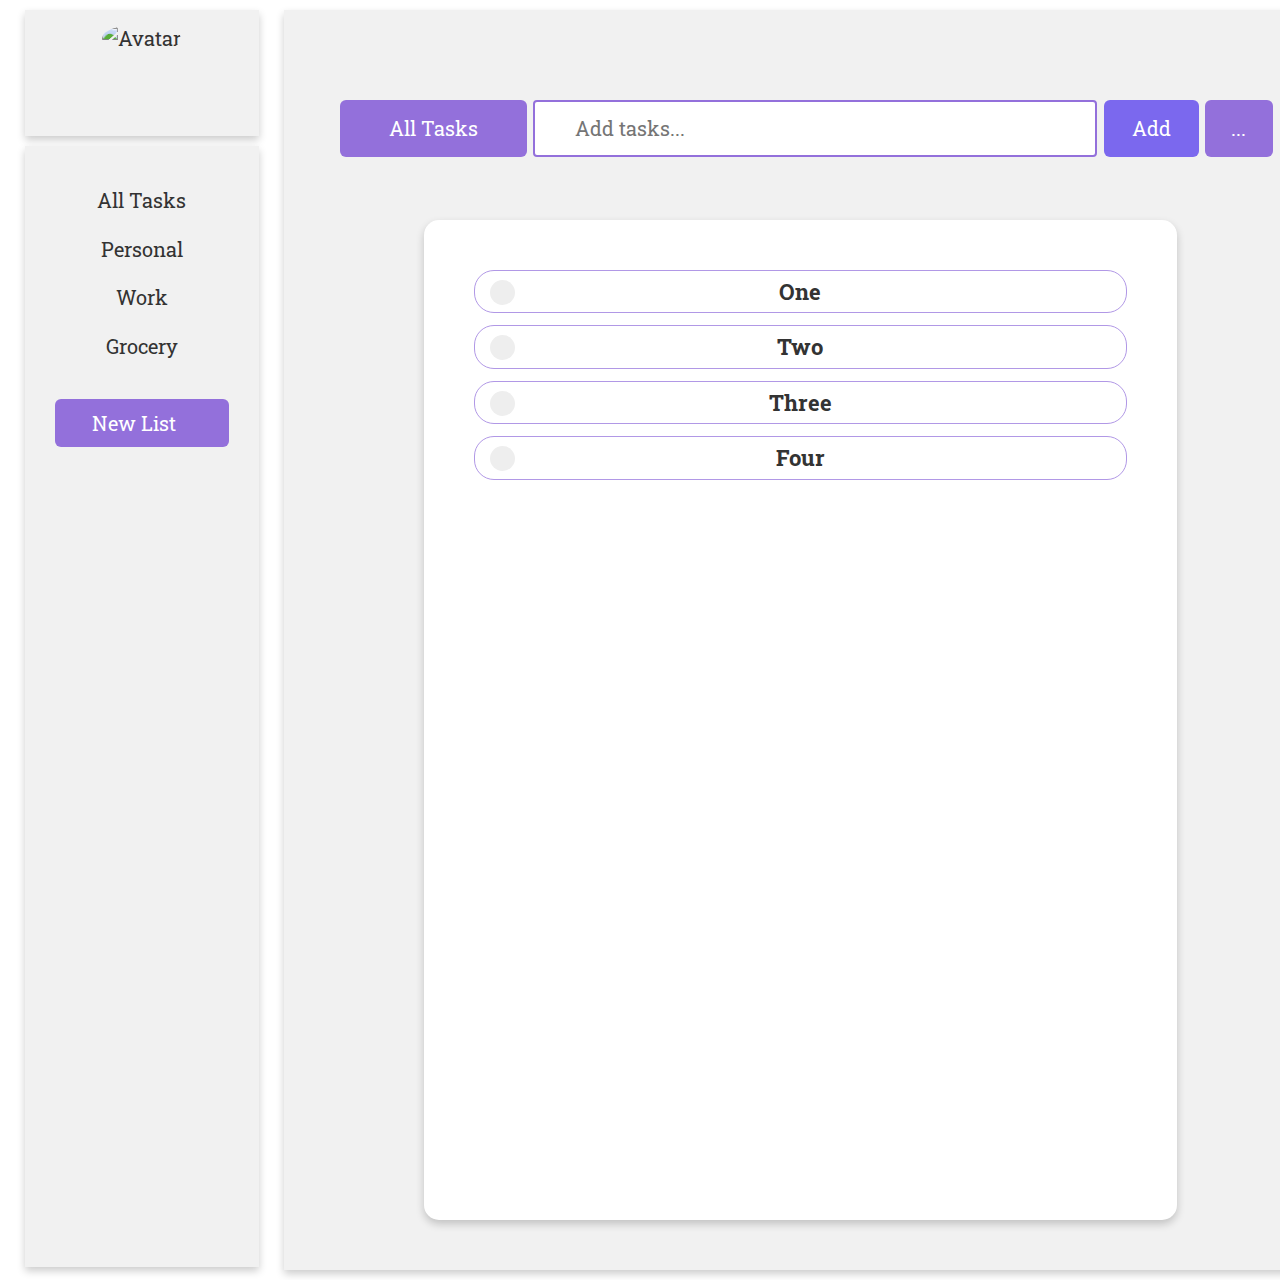
==== index.html @ 6d01ec02 "initial" ====
<!DOCTYPE html>
<html lang="en">
  <head>
    <meta charset="utf-8" name="viewport" content="width=device-width, initial-scale=1">
    <link rel="stylesheet" type="text/css" href="style.css">
    <link href="https://fonts.googleapis.com/css?family=Roboto+Slab" rel="stylesheet">
    <link rel="stylesheet" href="https://cdnjs.cloudflare.com/ajax/libs/font-awesome/4.7.0/css/font-awesome.min.css">
    <link rel="stylesheet" href="https://www.w3schools.com/w3css/4/w3.css">
    <link rel="stylesheet" href="https://maxcdn.bootstrapcdn.com/bootstrap/3.3.6/css/bootstrap.min.css">
    <link rel="stylesheet" href="https://maxcdn.bootstrapcdn.com/bootstrap/3.3.7/css/bootstrap.min.css" integrity="sha384-BVYiiSIFeK1dGmJRAkycuHAHRg32OmUcww7on3RYdg4Va+PmSTsz/K68vbdEjh4u" crossorigin="anonymous">
  </head>
  <body>
    <div id="wrapper">
      <div class="row">
        <div class="side">
          <div class="list-card">
            <img src="avatar.jpg" alt="Avatar" class="avatar">
          </div>
          <div class="task-card">
            <table id="lists">
              <tr>
                <td>All Tasks</td>
              </tr>
              <tr>
                <td>Personal</td>
              </tr>
              <tr>
                <td>Work</td>
              </tr>
              <tr>
                <td>Grocery</td>
              </tr>
            </table>
            <br>
            <button class="button"><span>New List</span></button>
          </div>
         </div>
        <div class="main">
          <div class="card">
            <div class="dropdown">
              <button class="dropbtn">All Tasks</button>
              <div class="dropdown-content">
                <a href="#">Personal</a>
                <a href="#">Work</a>
                <a href="#">Grocery</a>
              </div>
            </div>
            <form>
              <input type="text" name="add-task" placeholder="Add tasks...">
            </form>
            <button class="add-button"><span>Add</span></button>
            <div class="dropdown">
              <button class="dropbtn">...</button>
              <div class="dropdown-extra">
                <a href="#"><i class="glyphicon glyphicon-print"></i> Print List</a>
                <a href="#"><i class="fa fa-trash w3-large"></i> Completed Tasks</a>
                <a href="#"><i class="fa fa-trash w3-large"></i> Delete All</a>
              </div>
            </div>
            <div class="task-board card">
              <label id="container" class="strike-through">One
                <input type="checkbox">
                <span class="checkmark"></span>
              </label>
              <label id="container" class="strike-through">Two
                <input type="checkbox">
                <span class="checkmark" ></span>
              </label>
              <label id="container" class="strike-through">Three
                <input type="checkbox">
                <span class="checkmark"></span>
              </label>
              <label id="container" class="strike-through">Four
                <input type="checkbox">
                <span class="checkmark"></span>
              </label>
            </div>
          </div>   
        </div>
      </div>
    </div>
  </body>
  <footer>
      
  </footer>
</html>
---- style.css ----
* {
    box-sizing: border-box;
    font-family: 'Roboto Slab', serif;
    font-size: 20px;
}
#wrapper{
  width:1350px;
  margin:0 auto;
}
.row {
    margin: 0 -5px;
    display: flex;
}

.card {
    height: 100%;
    min-height: 1000px;
    box-shadow: 0 4px 8px 0 rgba(0,0,0, 0.2);
    padding: 50px;
    text-align: center;
    background-color: #f1f1f1;
}

.list-card {
    height: 10%;
    box-shadow: 0 4px 8px 0 rgba(0,0,0, 0.2);
    padding: 12px;
    text-align: center;
    font-family: 'Roboto Slab', serif;
    background-color: #f1f1f1;
    text-align: center;

}

.task-card {
    height: 89%;
    box-shadow: 0 4px 8px 0 rgba(0,0,0, 0.2);
    padding: 30px;
    margin-top: 10px;
    text-align: center;
    background-color: #f1f1f1;
}

@media screen and (max-width: 600px) {
    .column {
        width: 100%;
        display: block;
        margin-bottom: 20px;
    }
}

td {
    padding: 50px;
}

.main {
    flex: 80%;
    padding: 0px 30px 0px 0px;
    margin: 10px;
    
}

.side {
    flex: 20%;
    padding: 0px 5px 0px 30px;
    margin: 10px;
}

#lists {
    font-family: 'Roboto Slab', serif;
    border-collapse: collapse;
    width: 100%;
}

#lists td {
    padding: 10px;
}

#lists td:hover {
    background-color: #b198e6;
    border-radius: 6px;
    color: white;
}

.button {
    background-color: #9370DB;
    font-family: 'Roboto Slab', serif;
    width: 100%;
    padding: 10px;
    border-radius: 6px;
    border: none;
    transition: all 0.5s;
    cursor: pointer;
    display: inline-block;
    color: white;
}

.button span {
    cursor: pointer;
    display: inline-block;
    transition: 0.5s;
}

.button span:after {
    content: ' +';
    opacity: 0;
    transition: 0.5s;
}

.button:hover span {
    padding-right: 9px;
}

.button:hover span:after {
    opacity: 1;
    right:0;
}

.dropbtn {
    position: relative;
    background-color: #9370DB;
    color: white;
    padding: 14px;
    border: none;
    border-radius: 6px;
    cursor: pointer;
    width: 160%;
  }
  
  .dropdown {
    float: left;
    margin-top: 40px;
    margin-left: 6px;
  }
  
  .dropdown-content {
    position: absolute;
    display: none;
    background-color: white;
    min-width: 184px;
    box-shadow: 0px 8px 16px 0px rgba(0,0,0,0.2);
    z-index: 1;
  }
  
  .dropdown-content a {
    color: black;
    padding: 12px 16px;
    text-decoration: none;
    display: block;
  }
  
  .dropdown-content a:hover {
      color: black;
      background-color:#b198e6;
    }
  
  .dropdown:hover .dropdown-content {
    display: block;
  }
  
  .dropdown:hover .dropbtn {
    color: black;
    background-color: white;
  }

  input[type=text] {
    width: 60%;
    box-sizing: border-box;
    border: 2px solid #9370DB;
    border-radius: 4px;
    background-color: white;
    padding: 12px 20px 12px 40px;
    float:left;
    margin-left: 76px;
    margin-right: 7px;
    margin-top: 40px;
  }

  .add-button {
    background-color:#7B68EE;
    font-family: 'Roboto Slab', serif;
    width: 10%;
    color: white;
    padding: 14px;
    border-radius: 6px;
    border: none;
    transition: all 0.5s;
    cursor: pointer;
    float: left;
    margin-top: 40px;
  }

  .task-board {
    border: 6px;
    margin-top: 160px;
    margin-left: 90px;
    height: 800px;
    width: 80%;
    background-color: white;
    border-radius: 15px;
  }

  .dropdown-extra {
    display: none;
    position: absolute;
    background-color: white;
    min-width: 175px;
    box-shadow: 0px 8px 16px 0px rgba(0,0,0,0.2);
    z-index: 1;
  }
  
  .dropdown-extra a {
    color: black;
    padding: 12px 16px;
    text-decoration: none;
    display: block;
  }
  
  .dropdown-extra a:hover {
      color: black;
      background-color:#b198e6;
    }
  
  .dropdown:hover .dropdown-extra {
    display: block;
    right: 0;
    margin-left: 50px;
  }
  
  .dropdown:hover .dropbtn {
    color: black;
    background-color: white;
  }
  
  #container {
    display: block;
    position: relative;
    padding-left: 35px;
    margin-bottom: 12px;
    cursor: pointer;
    font-size: 22px;
    border: 1px solid #b198e6;
    padding: 5px;
    border-radius: 20px;
  }
 
  #container input {
    position: absolute;
    opacity: 0;
    cursor: pointer;
    height: 0;
    width: 0;
  }

  .checkmark {
    position: absolute;
    top: 9px;
    left: 15px;
    height: 25px;
    width: 25px;
    border-radius: 50%;
    background-color: #eee;
  }

  #container:hover input ~ .checkmark {
    background-color: #ccc;
  }
  
  #container input:checked ~ .checkmark {
    background-color: #7B68EE;
  }
  
  .checkmark:after {
    content: "";
    position: absolute;
    display: none;

  }
  
  input[type=checkbox]:checked + label.strike-through {
    text-decoration: line-through;
  }

  #container input:checked ~ .checkmark:after {
    display: block;

  }
  
  #container .checkmark:after {
    left: 9px;
    top: 5px;
    width: 5px;
    height: 10px;
    border: solid white;
    border-width: 0 3px 3px 0;
    -webkit-transform: rotate(45deg);
    -ms-transform: rotate(45deg);
    transform: rotate(45deg);
  }

  .avatar {
    vertical-align: middle;
    width: 100px;
    height: 100px;
    border-radius: 50%;
  }
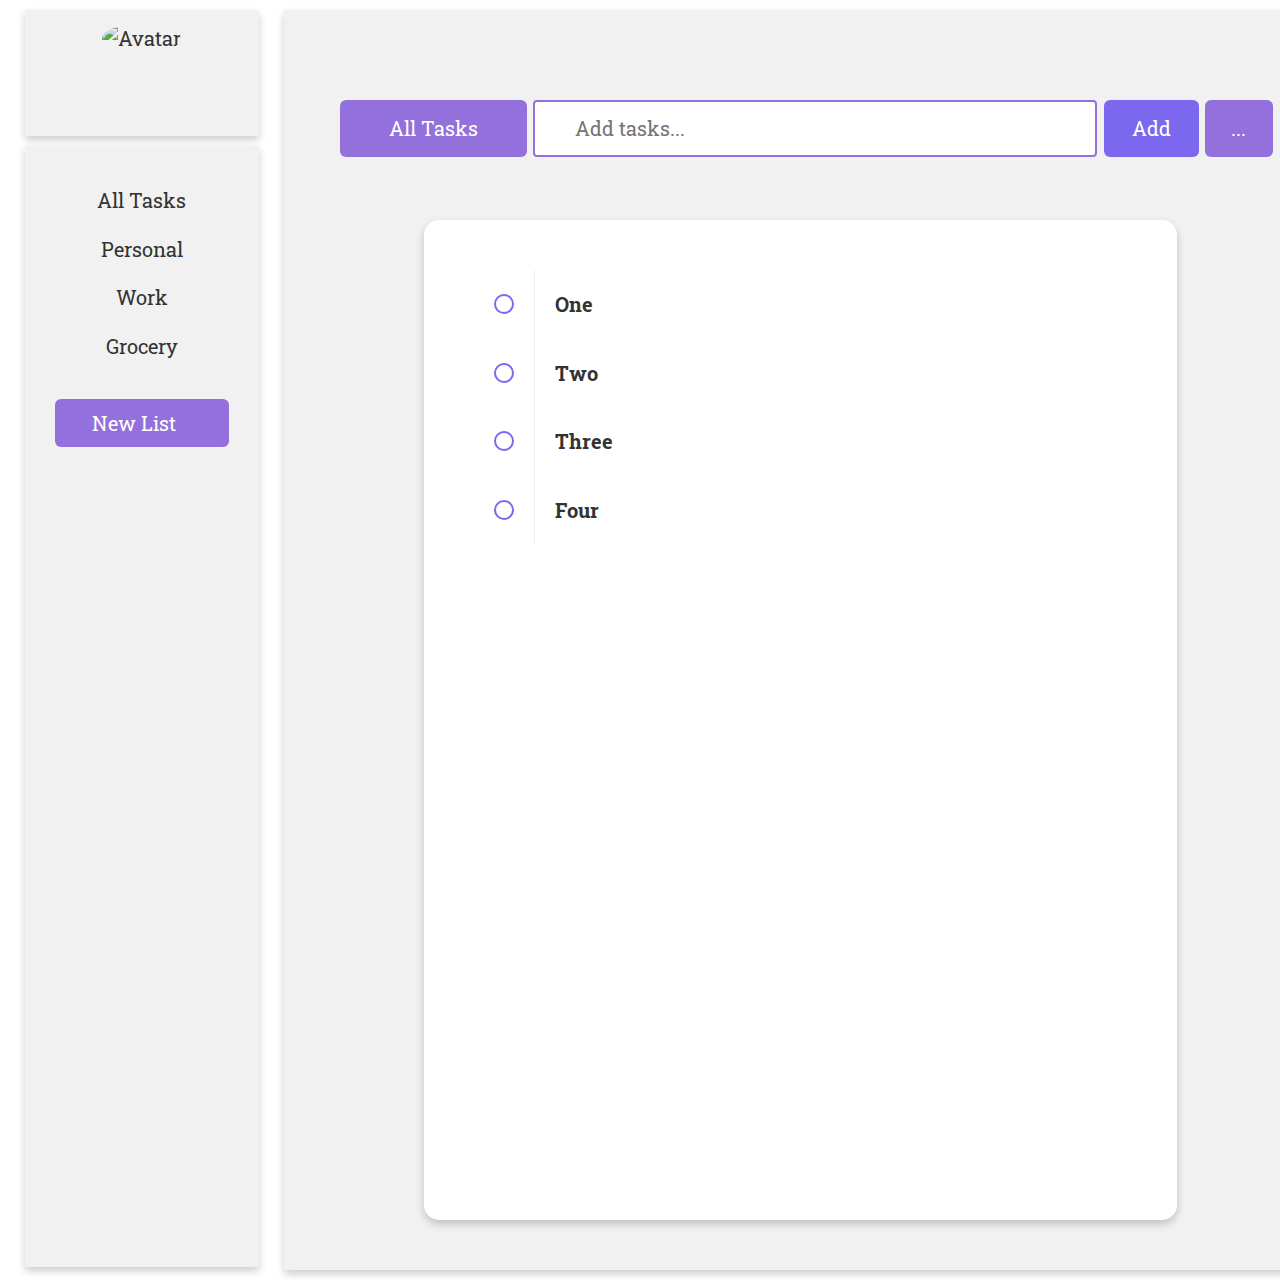
==== commit f3d2f14c: "check button" ====
--- a/index.html
+++ b/index.html
@@ -57,24 +57,36 @@
                 <a href="#"><i class="fa fa-trash w3-large"></i> Delete All</a>
               </div>
             </div>
-            <div class="task-board card">
-              <label id="container" class="strike-through">One
-                <input type="checkbox">
-                <span class="checkmark"></span>
-              </label>
-              <label id="container" class="strike-through">Two
-                <input type="checkbox">
-                <span class="checkmark" ></span>
-              </label>
-              <label id="container" class="strike-through">Three
-                <input type="checkbox">
-                <span class="checkmark"></span>
-              </label>
-              <label id="container" class="strike-through">Four
-                <input type="checkbox">
-                <span class="checkmark"></span>
-              </label>
-            </div>
+            <form class="task-board card" class="list">
+              <div class="list-item">
+                  <input id="option1" type="checkbox" class="hidden">
+                  <label for="option1" class="check--label">
+                    <span class="check--label-box"></span>
+                    <span class="check--label-text">One</span>
+                  </label>
+              </div>
+              <div class="list-item">
+                  <input id="option2" type="checkbox" class="hidden">
+                  <label for="option2" class="check--label">
+                    <span class="check--label-box"></span>
+                    <span class="check--label-text">Two</span>
+                  </label>
+              </div>
+              <div class="list-item">
+                  <input id="option3" type="checkbox" class="hidden">
+                  <label for="option3" class="check--label">
+                    <span class="check--label-box"></span>
+                    <span class="check--label-text">Three</span>
+                  </label>
+              </div>
+              <div class="list-item">
+                  <input id="option4" type="checkbox" class="hidden">
+                  <label for="option4" class="check--label">
+                    <span class="check--label-box"></span>
+                    <span class="check--label-text">Four</span>
+                  </label>
+              </div>
+            </form>
           </div>   
         </div>
       </div>
--- a/style.css
+++ b/style.css
@@ -304,3 +304,79 @@
     height: 100px;
     border-radius: 50%;
   }
+
+  .hidden {
+    position: absolute;
+    appearance: none;
+  }
+
+  .list {
+    display: flex;
+  }
+
+  .check--label {
+    display: flex;
+    justify-content: flex-start;
+    flex-direction: row;
+    flex-wrap: nowrap;
+    margin: 0;
+    align-items: center;
+  }
+
+  .check--label-box {
+    display: flex;
+    align-self: center;
+    position: relative;
+    height: 20px;
+    width: 20px;
+    margin: 0 20px;
+    border: 2px solid #7B68EE;
+    cursor: pointer;
+    border-radius: 50%;
+  }
+  
+  .check--label-text {
+    position: relative;
+    display: flex;
+    cursor: pointer;
+    align-self: center;
+    padding: 20px;
+    border-left: 1px solid #ecf0f1;
+  }
+
+  .check--label-text:after {
+    content: '';
+    display: block;
+    width: 0%;
+    height: 2px;
+    background-color: #000;
+    position: absolute;
+    top: 50%;
+    left: 7.5%;
+    transform: translateY(-50%);
+    transition: width 100ms ease-in-out;
+  }
+
+  .hidden:checked + .check--label {
+    background-color: #fff;
+  }
+
+  .hidden:checked + .check--label .check--label-box {
+    background-color: #7B68EE;
+  }
+  .hidden:checked + .check--label .check--label-box:after {
+    content: '';
+    display: block;
+    position: absolute;
+    top: 1px;
+    left: 5px;
+    width: 6px;
+    height: 12px;
+    border: solid #000;
+    border-width: 0 2px 2px 0;
+    transform: rotate(45deg);
+  }
+
+  .hidden:checked + .check--label .check--label-text:after {
+    width: 85%;
+  }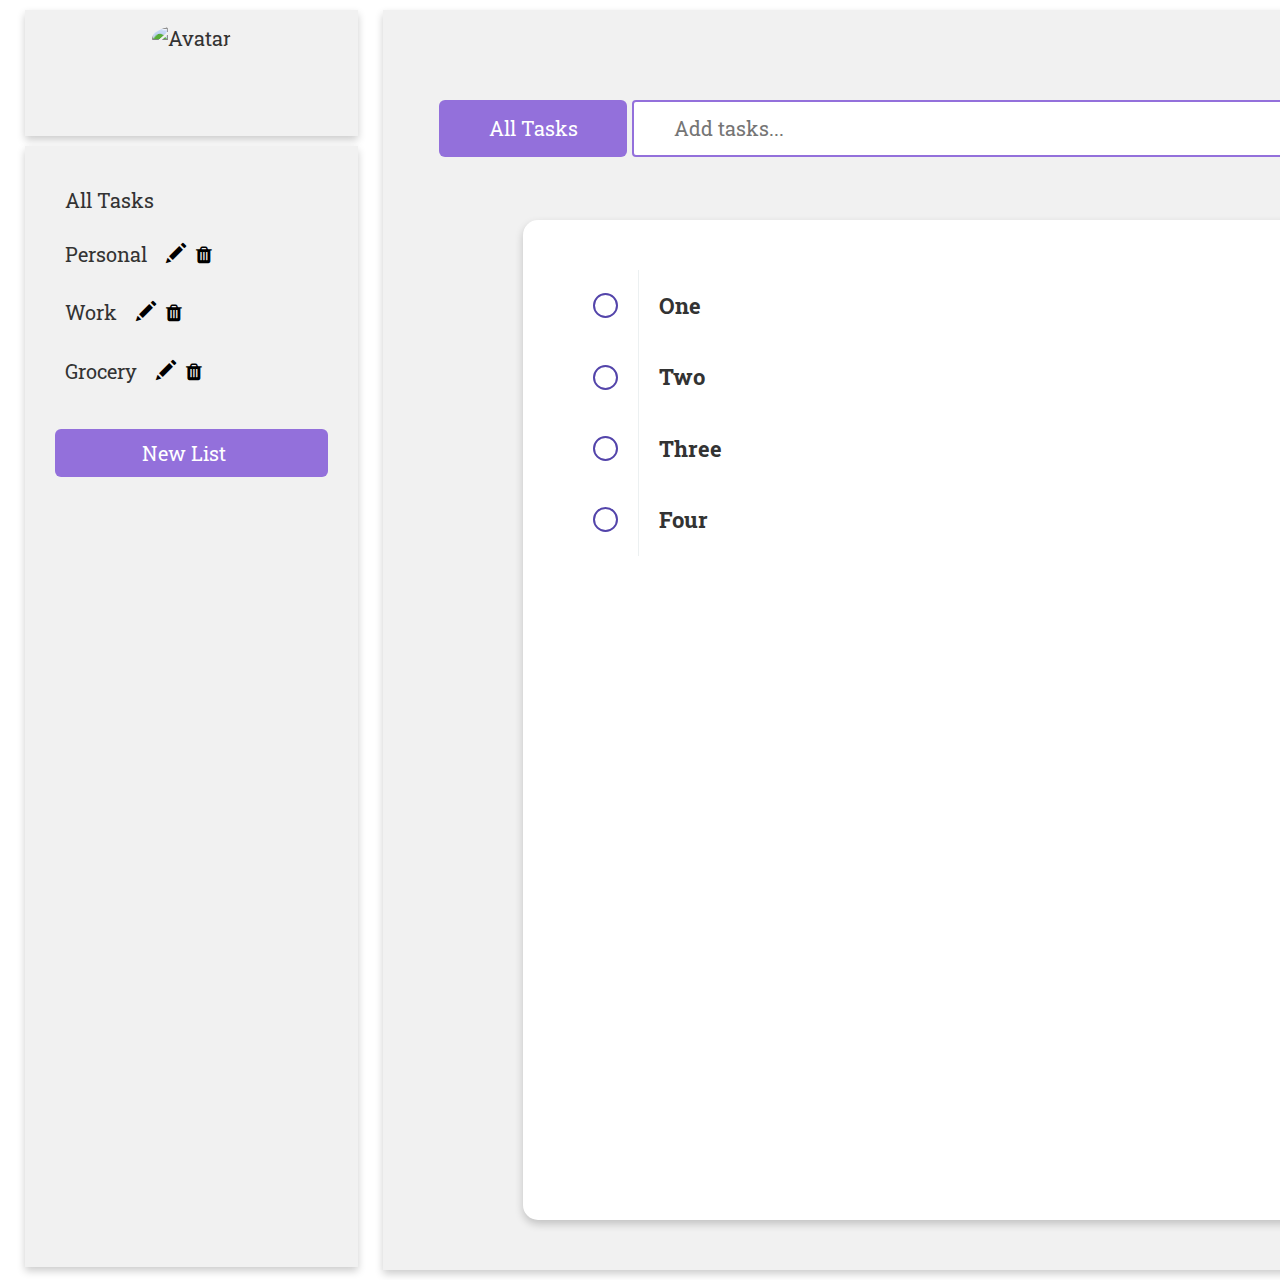
==== commit df0b4c6e: "yulia" ====
--- a/index.html
+++ b/index.html
@@ -7,7 +7,7 @@
     <link rel="stylesheet" href="https://cdnjs.cloudflare.com/ajax/libs/font-awesome/4.7.0/css/font-awesome.min.css">
     <link rel="stylesheet" href="https://www.w3schools.com/w3css/4/w3.css">
     <link rel="stylesheet" href="https://maxcdn.bootstrapcdn.com/bootstrap/3.3.6/css/bootstrap.min.css">
-    <link rel="stylesheet" href="https://maxcdn.bootstrapcdn.com/bootstrap/3.3.7/css/bootstrap.min.css" integrity="sha384-BVYiiSIFeK1dGmJRAkycuHAHRg32OmUcww7on3RYdg4Va+PmSTsz/K68vbdEjh4u" crossorigin="anonymous">
+    <link rel="stylesheet" href="https://cdnjs.cloudflare.com/ajax/libs/font-awesome/4.7.0/css/font-awesome.min.css">
   </head>
   <body>
     <div id="wrapper">
@@ -22,13 +22,16 @@
                 <td>All Tasks</td>
               </tr>
               <tr>
-                <td>Personal</td>
+                <td>Personal<a href="#" class="btn-pencil"><span class="glyphicon glyphicon-pencil">
+                </span></a><button class="btn-trash"><i class="fa fa-trash"></i></button></td>
               </tr>
               <tr>
-                <td>Work</td>
+                <td>Work<a href="#" class="btn-pencil"><span class="glyphicon glyphicon-pencil">
+                </span></a><button class="btn-trash"><i class="fa fa-trash"></i></button></td>
               </tr>
               <tr>
-                <td>Grocery</td>
+                <td>Grocery<a href="#" class="btn-pencil"><span class="glyphicon glyphicon-pencil">
+                </span></a><button class="btn-trash"><i class="fa fa-trash"></i></button></td>
               </tr>
             </table>
             <br>
@@ -92,7 +95,4 @@
       </div>
     </div>
   </body>
-  <footer>
-      
-  </footer>
 </html>--- a/style.css
+++ b/style.css
@@ -1,12 +1,16 @@
+
+@charset "UTF-8";
+
 * {
     box-sizing: border-box;
     font-family: 'Roboto Slab', serif;
     font-size: 20px;
 }
+
 #wrapper{
-  width:1350px;
-  margin:0 auto;
-}
+    width: 1850px;   
+}
+
 .row {
     margin: 0 -5px;
     display: flex;
@@ -33,6 +37,7 @@
 }
 
 .task-card {
+    cursor: pointer;
     height: 89%;
     box-shadow: 0 4px 8px 0 rgba(0,0,0, 0.2);
     padding: 30px;
@@ -51,6 +56,7 @@
 
 td {
     padding: 50px;
+    text-align: left;
 }
 
 .main {
@@ -74,12 +80,46 @@
 
 #lists td {
     padding: 10px;
+    align-content: left;
 }
 
 #lists td:hover {
-    background-color: #b198e6;
+    background-color: #b198e6b9;
     border-radius: 6px;
     color: white;
+}
+
+.btn-trash {
+  background-color: rgba(0,0,0, 0);
+  border: none;
+  color: black;
+  cursor: pointer;
+  border-radius: 6px;
+  padding: 5px 5px 5px 5px;
+}
+
+.btn-trash:hover {
+  background-color:rgb(83, 68, 170);
+  color: white;
+  padding: 5px 5px 5px 5px;
+  border-radius: 6px;
+}
+
+.btn-pencil{
+  margin-left: 14px;
+  background-color: rgba(0,0,0, 0);
+  border: none;
+  color: black;
+  cursor: pointer;
+  border-radius: 6px;
+  padding: 5px 5px 5px 5px;
+}
+
+.btn-pencil:hover {
+  background-color:rgb(83, 68, 170);
+  color: white;
+  padding: 5px 5px 5px 5px;
+  border-radius: 6px;
 }
 
 .button {
@@ -150,7 +190,7 @@
   }
   
   .dropdown-content a:hover {
-      color: black;
+      color: white;
       background-color:#b198e6;
     }
   
@@ -177,7 +217,7 @@
   }
 
   .add-button {
-    background-color:#7B68EE;
+    background-color:rgb(83, 68, 170);
     font-family: 'Roboto Slab', serif;
     width: 10%;
     color: white;
@@ -217,14 +257,15 @@
   }
   
   .dropdown-extra a:hover {
-      color: black;
-      background-color:#b198e6;
+      color: white;
+      background-color:#b198e6b9;
     }
   
   .dropdown:hover .dropdown-extra {
     display: block;
     right: 0;
-    margin-left: 50px;
+    position: fixed;
+    top: 156px;  
   }
   
   .dropdown:hover .dropbtn {
@@ -267,7 +308,7 @@
   }
   
   #container input:checked ~ .checkmark {
-    background-color: #7B68EE;
+    background-color:rgb(83, 68, 170);
   }
   
   .checkmark:after {
@@ -277,24 +318,17 @@
 
   }
   
-  input[type=checkbox]:checked + label.strike-through {
-    text-decoration: line-through;
-  }
-
   #container input:checked ~ .checkmark:after {
     display: block;
-
   }
   
   #container .checkmark:after {
     left: 9px;
     top: 5px;
-    width: 5px;
-    height: 10px;
+    width: 7px;
+    height: 12px;
     border: solid white;
     border-width: 0 3px 3px 0;
-    -webkit-transform: rotate(45deg);
-    -ms-transform: rotate(45deg);
     transform: rotate(45deg);
   }
 
@@ -327,10 +361,10 @@
     display: flex;
     align-self: center;
     position: relative;
-    height: 20px;
-    width: 20px;
+    height: 25px;
+    width: 25px;
     margin: 0 20px;
-    border: 2px solid #7B68EE;
+    border: 2px solid rgb(83, 68, 170);
     cursor: pointer;
     border-radius: 50%;
   }
@@ -341,6 +375,7 @@
     cursor: pointer;
     align-self: center;
     padding: 20px;
+    font-size: 22px;
     border-left: 1px solid #ecf0f1;
   }
 
@@ -362,18 +397,18 @@
   }
 
   .hidden:checked + .check--label .check--label-box {
-    background-color: #7B68EE;
+    background-color: rgb(83, 68, 170);
   }
   .hidden:checked + .check--label .check--label-box:after {
     content: '';
     display: block;
     position: absolute;
-    top: 1px;
-    left: 5px;
-    width: 6px;
+    top: 3px;
+    left: 7px;
+    width: 7px;
     height: 12px;
-    border: solid #000;
-    border-width: 0 2px 2px 0;
+    border: solid white;
+    border-width: 0 3px 3px 0;
     transform: rotate(45deg);
   }
 
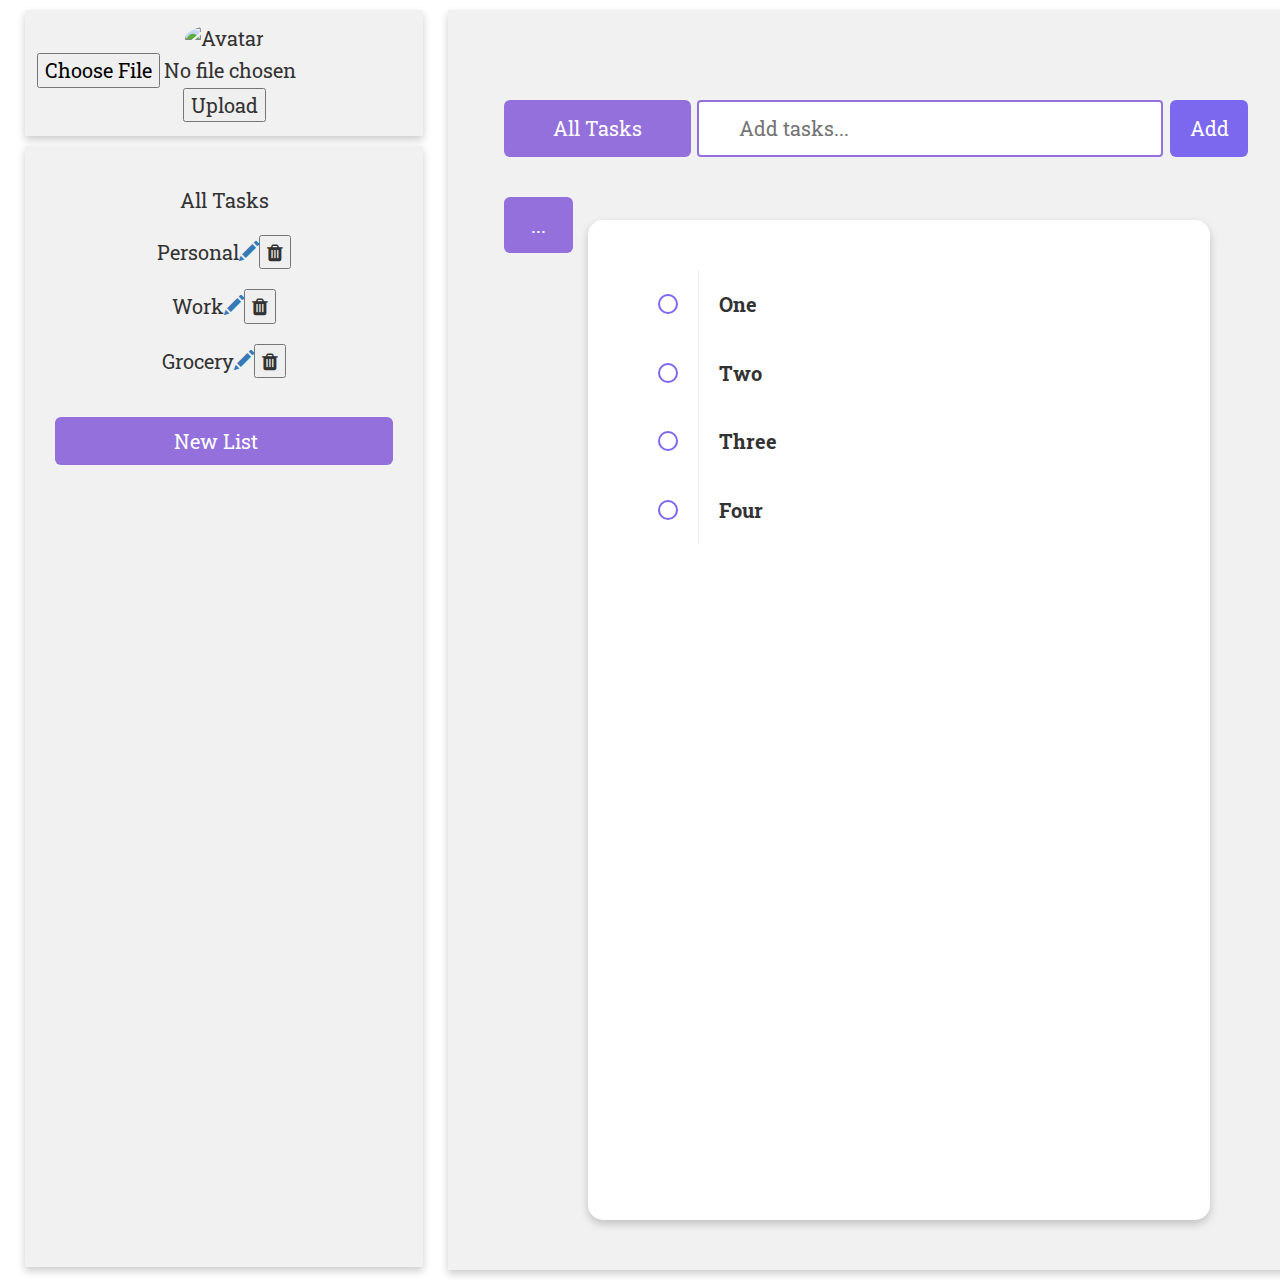
==== commit 46f0df1f: "upload.php" ====
--- a/index.html
+++ b/index.html
@@ -15,6 +15,10 @@
         <div class="side">
           <div class="list-card">
             <img src="avatar.jpg" alt="Avatar" class="avatar">
+            <form action="upload.php" method="post" enctype="multipart/form-data">
+              <input type="file" name="fileToUpload" id="fileToUpload">
+              <input type="submit" value="Upload" name="submit">
+            </form>
           </div>
           <div class="task-card">
             <table id="lists">
--- a/style.css
+++ b/style.css
@@ -1,16 +1,12 @@
-
-@charset "UTF-8";
-
 * {
     box-sizing: border-box;
     font-family: 'Roboto Slab', serif;
     font-size: 20px;
 }
-
 #wrapper{
-    width: 1850px;   
-}
-
+  width:1350px;
+  margin:0 auto;
+}
 .row {
     margin: 0 -5px;
     display: flex;
@@ -37,7 +33,6 @@
 }
 
 .task-card {
-    cursor: pointer;
     height: 89%;
     box-shadow: 0 4px 8px 0 rgba(0,0,0, 0.2);
     padding: 30px;
@@ -56,7 +51,6 @@
 
 td {
     padding: 50px;
-    text-align: left;
 }
 
 .main {
@@ -80,46 +74,12 @@
 
 #lists td {
     padding: 10px;
-    align-content: left;
 }
 
 #lists td:hover {
-    background-color: #b198e6b9;
+    background-color: #b198e6;
     border-radius: 6px;
     color: white;
-}
-
-.btn-trash {
-  background-color: rgba(0,0,0, 0);
-  border: none;
-  color: black;
-  cursor: pointer;
-  border-radius: 6px;
-  padding: 5px 5px 5px 5px;
-}
-
-.btn-trash:hover {
-  background-color:rgb(83, 68, 170);
-  color: white;
-  padding: 5px 5px 5px 5px;
-  border-radius: 6px;
-}
-
-.btn-pencil{
-  margin-left: 14px;
-  background-color: rgba(0,0,0, 0);
-  border: none;
-  color: black;
-  cursor: pointer;
-  border-radius: 6px;
-  padding: 5px 5px 5px 5px;
-}
-
-.btn-pencil:hover {
-  background-color:rgb(83, 68, 170);
-  color: white;
-  padding: 5px 5px 5px 5px;
-  border-radius: 6px;
 }
 
 .button {
@@ -190,7 +150,7 @@
   }
   
   .dropdown-content a:hover {
-      color: white;
+      color: black;
       background-color:#b198e6;
     }
   
@@ -217,7 +177,7 @@
   }
 
   .add-button {
-    background-color:rgb(83, 68, 170);
+    background-color:#7B68EE;
     font-family: 'Roboto Slab', serif;
     width: 10%;
     color: white;
@@ -257,15 +217,14 @@
   }
   
   .dropdown-extra a:hover {
-      color: white;
-      background-color:#b198e6b9;
+      color: black;
+      background-color:#b198e6;
     }
   
   .dropdown:hover .dropdown-extra {
     display: block;
     right: 0;
-    position: fixed;
-    top: 156px;  
+    margin-left: 50px;
   }
   
   .dropdown:hover .dropbtn {
@@ -308,7 +267,7 @@
   }
   
   #container input:checked ~ .checkmark {
-    background-color:rgb(83, 68, 170);
+    background-color: #7B68EE;
   }
   
   .checkmark:after {
@@ -318,17 +277,24 @@
 
   }
   
+  input[type=checkbox]:checked + label.strike-through {
+    text-decoration: line-through;
+  }
+
   #container input:checked ~ .checkmark:after {
     display: block;
+
   }
   
   #container .checkmark:after {
     left: 9px;
     top: 5px;
-    width: 7px;
-    height: 12px;
+    width: 5px;
+    height: 10px;
     border: solid white;
     border-width: 0 3px 3px 0;
+    -webkit-transform: rotate(45deg);
+    -ms-transform: rotate(45deg);
     transform: rotate(45deg);
   }
 
@@ -361,10 +327,45 @@
     display: flex;
     align-self: center;
     position: relative;
-    height: 25px;
-    width: 25px;
+    height: 20px;
+    width: 20px;
     margin: 0 20px;
-    border: 2px solid rgb(83, 68, 170);
+    border: 2px solid #7B68EE;
+    cursor: pointer;
+    border-radius: 50%;
+  }
+  
+  .check--label-text {
+    position: relative;
+    display: flex;
+    cursor: pointer;
+    align-self: center;
+    padding: 20px;.hidden {
+    position: absolute;
+    appearance: none;
+  }
+
+  .list {
+    display: flex;
+  }
+
+  .check--label {
+    display: flex;
+    justify-content: flex-start;
+    flex-direction: row;
+    flex-wrap: nowrap;
+    margin: 0;
+    align-items: center;
+  }
+
+  .check--label-box {
+    display: flex;
+    align-self: center;
+    position: relative;
+    height: 20px;
+    width: 20px;
+    margin: 0 20px;
+    border: 2px solid #7B68EE;
     cursor: pointer;
     border-radius: 50%;
   }
@@ -375,7 +376,6 @@
     cursor: pointer;
     align-self: center;
     padding: 20px;
-    font-size: 22px;
     border-left: 1px solid #ecf0f1;
   }
 
@@ -397,18 +397,57 @@
   }
 
   .hidden:checked + .check--label .check--label-box {
-    background-color: rgb(83, 68, 170);
+    background-color: #7B68EE;
   }
   .hidden:checked + .check--label .check--label-box:after {
     content: '';
     display: block;
     position: absolute;
-    top: 3px;
-    left: 7px;
-    width: 7px;
+    top: 1px;
+    left: 5px;
+    width: 6px;
     height: 12px;
-    border: solid white;
-    border-width: 0 3px 3px 0;
+    border: solid #000;
+    border-width: 0 2px 2px 0;
+    transform: rotate(45deg);
+  }
+
+  .hidden:checked + .check--label .check--label-text:after {
+    width: 85%;
+  }
+    border-left: 1px solid #ecf0f1;
+  }
+
+  .check--label-text:after {
+    content: '';
+    display: block;
+    width: 0%;
+    height: 2px;
+    background-color: #000;
+    position: absolute;
+    top: 50%;
+    left: 7.5%;
+    transform: translateY(-50%);
+    transition: width 100ms ease-in-out;
+  }
+
+  .hidden:checked + .check--label {
+    background-color: #fff;
+  }
+
+  .hidden:checked + .check--label .check--label-box {
+    background-color: #7B68EE;
+  }
+  .hidden:checked + .check--label .check--label-box:after {
+    content: '';
+    display: block;
+    position: absolute;
+    top: 1px;
+    left: 5px;
+    width: 6px;
+    height: 12px;
+    border: solid #000;
+    border-width: 0 2px 2px 0;
     transform: rotate(45deg);
   }
 
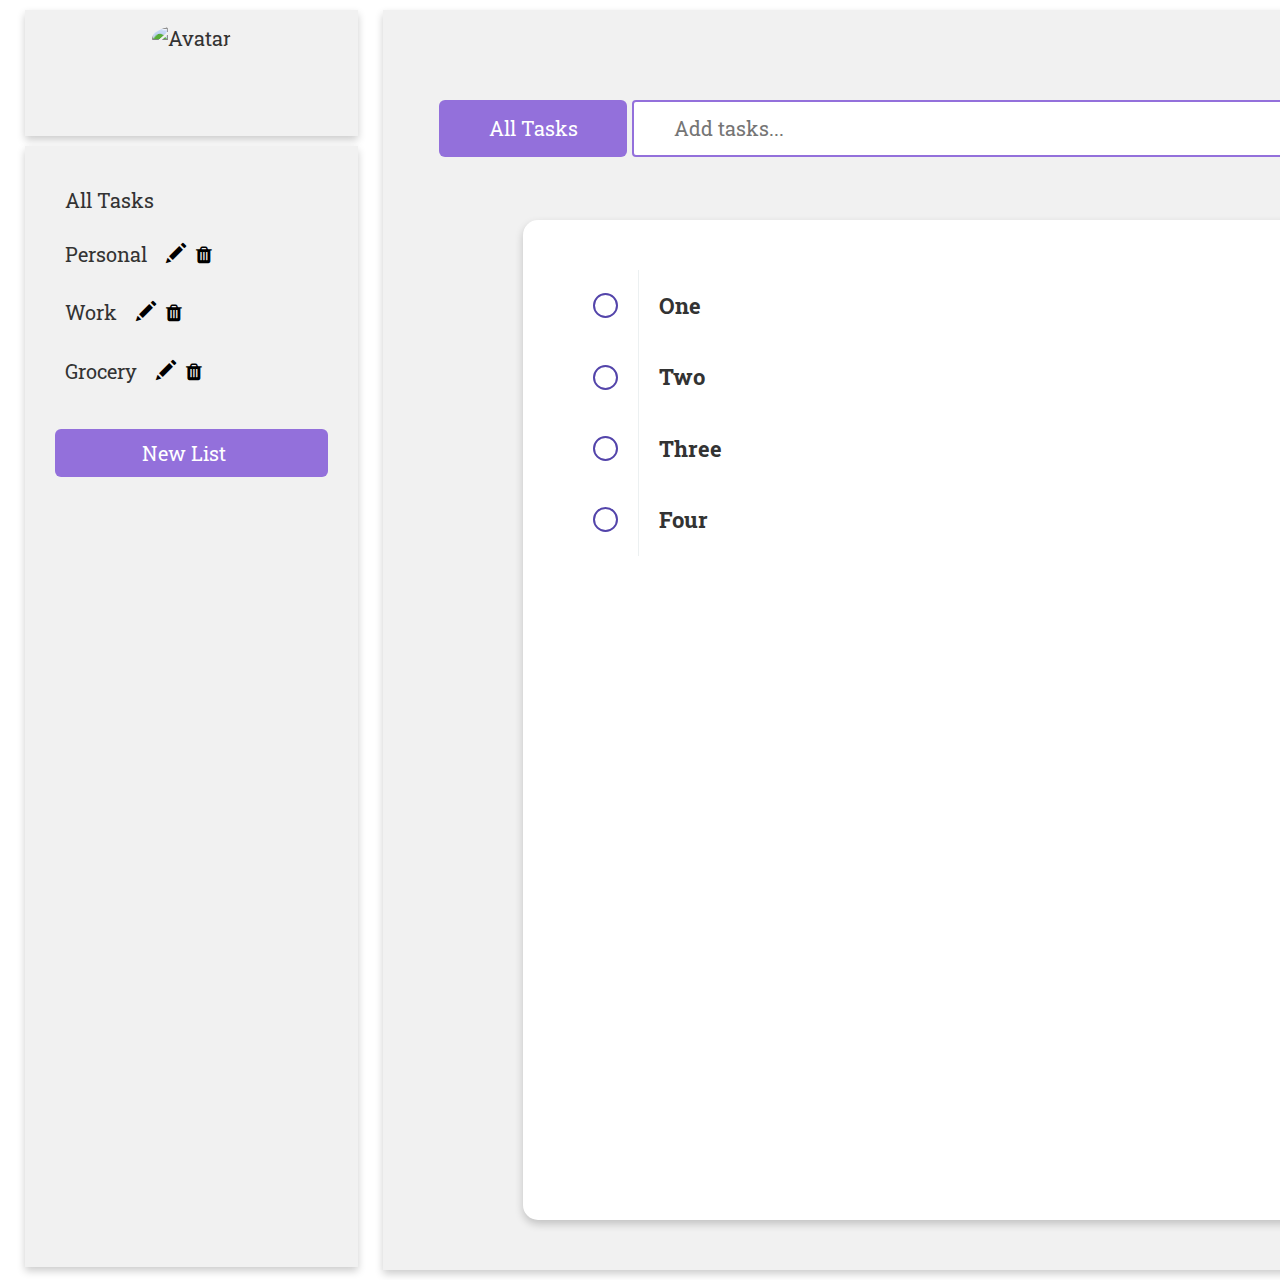
==== commit b4aee81e: "again" ====
--- a/index.html
+++ b/index.html
@@ -15,10 +15,6 @@
         <div class="side">
           <div class="list-card">
             <img src="avatar.jpg" alt="Avatar" class="avatar">
-            <form action="upload.php" method="post" enctype="multipart/form-data">
-              <input type="file" name="fileToUpload" id="fileToUpload">
-              <input type="submit" value="Upload" name="submit">
-            </form>
           </div>
           <div class="task-card">
             <table id="lists">
--- a/style.css
+++ b/style.css
@@ -1,12 +1,16 @@
+
+@charset "UTF-8";
+
 * {
     box-sizing: border-box;
     font-family: 'Roboto Slab', serif;
     font-size: 20px;
 }
+
 #wrapper{
-  width:1350px;
-  margin:0 auto;
-}
+    width: 1850px;   
+}
+
 .row {
     margin: 0 -5px;
     display: flex;
@@ -33,6 +37,7 @@
 }
 
 .task-card {
+    cursor: pointer;
     height: 89%;
     box-shadow: 0 4px 8px 0 rgba(0,0,0, 0.2);
     padding: 30px;
@@ -51,6 +56,7 @@
 
 td {
     padding: 50px;
+    text-align: left;
 }
 
 .main {
@@ -74,12 +80,46 @@
 
 #lists td {
     padding: 10px;
+    align-content: left;
 }
 
 #lists td:hover {
-    background-color: #b198e6;
+    background-color: #b198e6b9;
     border-radius: 6px;
     color: white;
+}
+
+.btn-trash {
+  background-color: rgba(0,0,0, 0);
+  border: none;
+  color: black;
+  cursor: pointer;
+  border-radius: 6px;
+  padding: 5px 5px 5px 5px;
+}
+
+.btn-trash:hover {
+  background-color:rgb(83, 68, 170);
+  color: white;
+  padding: 5px 5px 5px 5px;
+  border-radius: 6px;
+}
+
+.btn-pencil{
+  margin-left: 14px;
+  background-color: rgba(0,0,0, 0);
+  border: none;
+  color: black;
+  cursor: pointer;
+  border-radius: 6px;
+  padding: 5px 5px 5px 5px;
+}
+
+.btn-pencil:hover {
+  background-color:rgb(83, 68, 170);
+  color: white;
+  padding: 5px 5px 5px 5px;
+  border-radius: 6px;
 }
 
 .button {
@@ -150,7 +190,7 @@
   }
   
   .dropdown-content a:hover {
-      color: black;
+      color: white;
       background-color:#b198e6;
     }
   
@@ -177,7 +217,7 @@
   }
 
   .add-button {
-    background-color:#7B68EE;
+    background-color:rgb(83, 68, 170);
     font-family: 'Roboto Slab', serif;
     width: 10%;
     color: white;
@@ -217,14 +257,15 @@
   }
   
   .dropdown-extra a:hover {
-      color: black;
-      background-color:#b198e6;
+      color: white;
+      background-color:#b198e6b9;
     }
   
   .dropdown:hover .dropdown-extra {
     display: block;
     right: 0;
-    margin-left: 50px;
+    position: fixed;
+    top: 156px;  
   }
   
   .dropdown:hover .dropbtn {
@@ -267,7 +308,7 @@
   }
   
   #container input:checked ~ .checkmark {
-    background-color: #7B68EE;
+    background-color:rgb(83, 68, 170);
   }
   
   .checkmark:after {
@@ -277,24 +318,17 @@
 
   }
   
-  input[type=checkbox]:checked + label.strike-through {
-    text-decoration: line-through;
-  }
-
   #container input:checked ~ .checkmark:after {
     display: block;
-
   }
   
   #container .checkmark:after {
     left: 9px;
     top: 5px;
-    width: 5px;
-    height: 10px;
+    width: 7px;
+    height: 12px;
     border: solid white;
     border-width: 0 3px 3px 0;
-    -webkit-transform: rotate(45deg);
-    -ms-transform: rotate(45deg);
     transform: rotate(45deg);
   }
 
@@ -327,10 +361,10 @@
     display: flex;
     align-self: center;
     position: relative;
-    height: 20px;
-    width: 20px;
+    height: 25px;
+    width: 25px;
     margin: 0 20px;
-    border: 2px solid #7B68EE;
+    border: 2px solid rgb(83, 68, 170);
     cursor: pointer;
     border-radius: 50%;
   }
@@ -340,42 +374,8 @@
     display: flex;
     cursor: pointer;
     align-self: center;
-    padding: 20px;.hidden {
-    position: absolute;
-    appearance: none;
-  }
-
-  .list {
-    display: flex;
-  }
-
-  .check--label {
-    display: flex;
-    justify-content: flex-start;
-    flex-direction: row;
-    flex-wrap: nowrap;
-    margin: 0;
-    align-items: center;
-  }
-
-  .check--label-box {
-    display: flex;
-    align-self: center;
-    position: relative;
-    height: 20px;
-    width: 20px;
-    margin: 0 20px;
-    border: 2px solid #7B68EE;
-    cursor: pointer;
-    border-radius: 50%;
-  }
-  
-  .check--label-text {
-    position: relative;
-    display: flex;
-    cursor: pointer;
-    align-self: center;
     padding: 20px;
+    font-size: 22px;
     border-left: 1px solid #ecf0f1;
   }
 
@@ -397,57 +397,18 @@
   }
 
   .hidden:checked + .check--label .check--label-box {
-    background-color: #7B68EE;
+    background-color: rgb(83, 68, 170);
   }
   .hidden:checked + .check--label .check--label-box:after {
     content: '';
     display: block;
     position: absolute;
-    top: 1px;
-    left: 5px;
-    width: 6px;
+    top: 3px;
+    left: 7px;
+    width: 7px;
     height: 12px;
-    border: solid #000;
-    border-width: 0 2px 2px 0;
-    transform: rotate(45deg);
-  }
-
-  .hidden:checked + .check--label .check--label-text:after {
-    width: 85%;
-  }
-    border-left: 1px solid #ecf0f1;
-  }
-
-  .check--label-text:after {
-    content: '';
-    display: block;
-    width: 0%;
-    height: 2px;
-    background-color: #000;
-    position: absolute;
-    top: 50%;
-    left: 7.5%;
-    transform: translateY(-50%);
-    transition: width 100ms ease-in-out;
-  }
-
-  .hidden:checked + .check--label {
-    background-color: #fff;
-  }
-
-  .hidden:checked + .check--label .check--label-box {
-    background-color: #7B68EE;
-  }
-  .hidden:checked + .check--label .check--label-box:after {
-    content: '';
-    display: block;
-    position: absolute;
-    top: 1px;
-    left: 5px;
-    width: 6px;
-    height: 12px;
-    border: solid #000;
-    border-width: 0 2px 2px 0;
+    border: solid white;
+    border-width: 0 3px 3px 0;
     transform: rotate(45deg);
   }
 
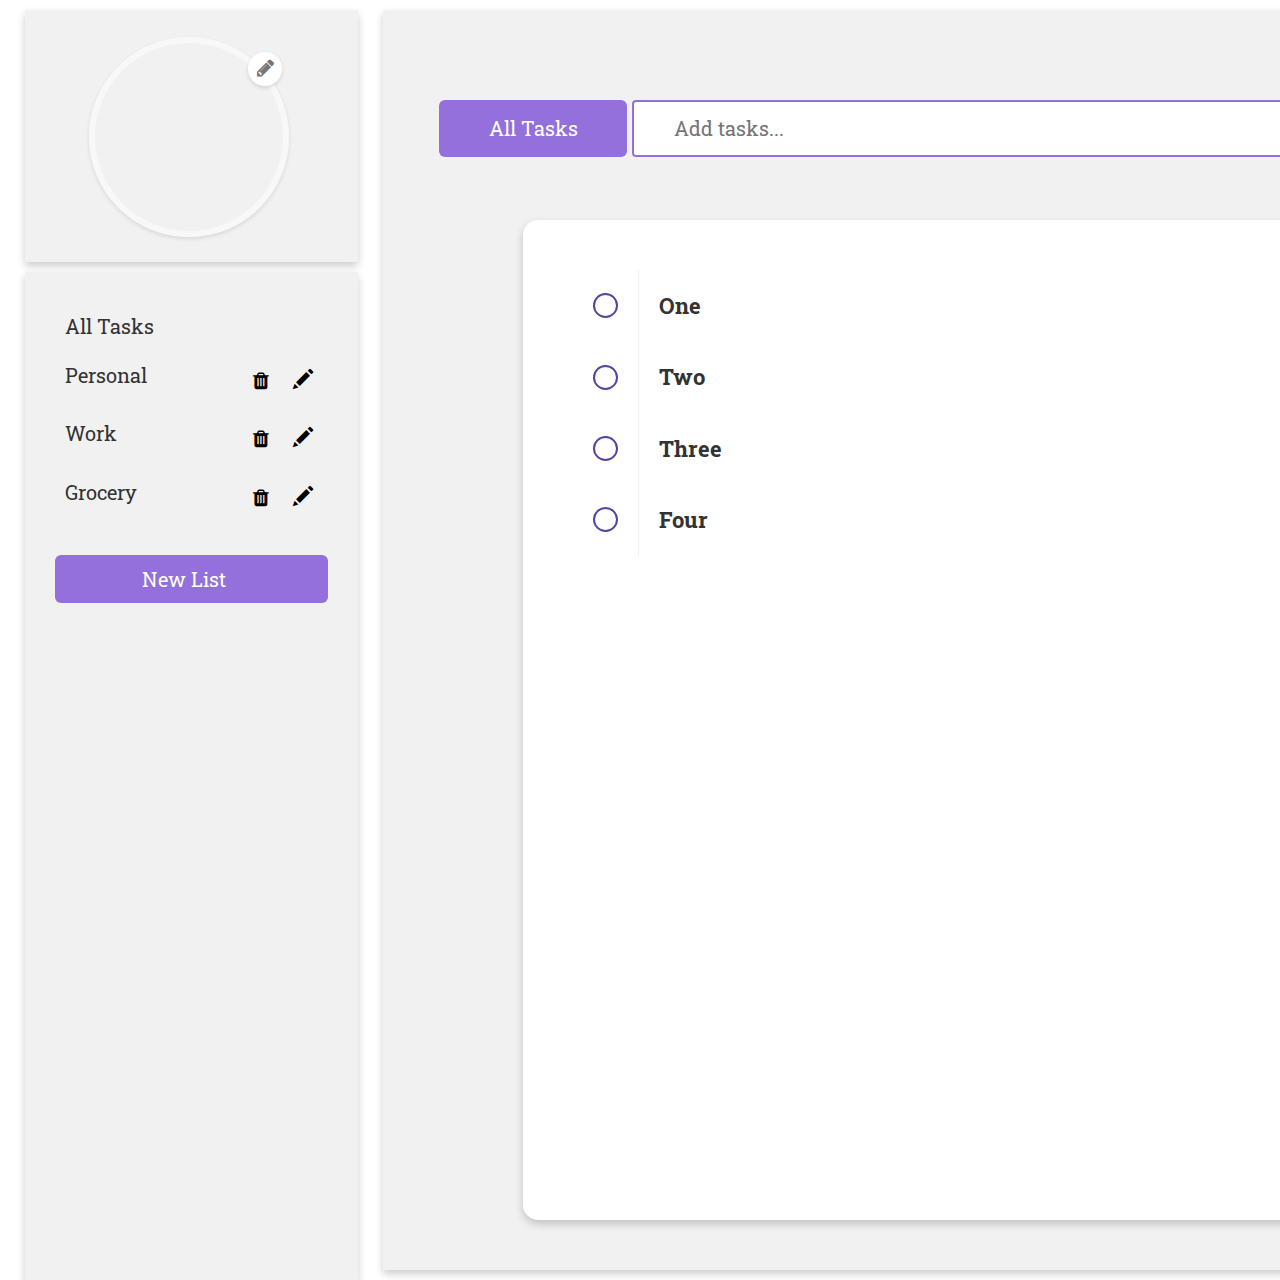
==== commit 2876abc5: "avatar - no display" ====
--- a/index.html
+++ b/index.html
@@ -3,6 +3,7 @@
   <head>
     <meta charset="utf-8" name="viewport" content="width=device-width, initial-scale=1">
     <link rel="stylesheet" type="text/css" href="style.css">
+    <link rel="stylesheet" type="text/css" media="print" href="print.css">
     <link href="https://fonts.googleapis.com/css?family=Roboto+Slab" rel="stylesheet">
     <link rel="stylesheet" href="https://cdnjs.cloudflare.com/ajax/libs/font-awesome/4.7.0/css/font-awesome.min.css">
     <link rel="stylesheet" href="https://www.w3schools.com/w3css/4/w3.css">
@@ -14,7 +15,17 @@
       <div class="row">
         <div class="side">
           <div class="list-card">
-            <img src="avatar.jpg" alt="Avatar" class="avatar">
+            <div class="avatar-upload">
+              <div class="avatar-edit">
+                <form action="upload.php" method="post" enctype="multipart/form-data">
+                  <input type="file" accept="image/gif, image/jpeg, image/png" name="fileToUpload" id="fileToUpload">
+                  <label for="fileToUpload"></label>
+                </form>
+              </div>
+              <div class="avatar-preview">
+                <div id="imagePreview" style="background-image: url(https://s3-us-west-2.amazonaws.com/s.cdpn.io/20625/avatar-bg.png);"></div>
+              </div>
+            </div>
           </div>
           <div class="task-card">
             <table id="lists">
@@ -22,16 +33,16 @@
                 <td>All Tasks</td>
               </tr>
               <tr>
-                <td>Personal<a href="#" class="btn-pencil"><span class="glyphicon glyphicon-pencil">
-                </span></a><button class="btn-trash"><i class="fa fa-trash"></i></button></td>
+                <td>Personal<button class="btn-pencil"><span class="glyphicon glyphicon-pencil">
+                </span></button><button class="btn-trash"><span class="fa fa-trash"></span></button></td>
               </tr>
               <tr>
-                <td>Work<a href="#" class="btn-pencil"><span class="glyphicon glyphicon-pencil">
-                </span></a><button class="btn-trash"><i class="fa fa-trash"></i></button></td>
+                <td>Work<button class="btn-pencil"><span class="glyphicon glyphicon-pencil">
+                </span></button><button class="btn-trash"><span class="fa fa-trash"></span></button></td>
               </tr>
               <tr>
-                <td>Grocery<a href="#" class="btn-pencil"><span class="glyphicon glyphicon-pencil">
-                </span></a><button class="btn-trash"><i class="fa fa-trash"></i></button></td>
+                <td>Grocery<button class="btn-pencil"><span class="glyphicon glyphicon-pencil">
+                </span></button><button class="btn-trash"><span class="fa fa-trash"></span></button></td>
               </tr>
             </table>
             <br>
@@ -55,12 +66,12 @@
             <div class="dropdown">
               <button class="dropbtn">...</button>
               <div class="dropdown-extra">
-                <a href="#"><i class="glyphicon glyphicon-print"></i> Print List</a>
+                <a href="javascript:window.print()"><i class="glyphicon glyphicon-print"></i> Print List</a>
                 <a href="#"><i class="fa fa-trash w3-large"></i> Completed Tasks</a>
                 <a href="#"><i class="fa fa-trash w3-large"></i> Delete All</a>
               </div>
             </div>
-            <form class="task-board card" class="list">
+            <form class="task-board card" class="list" id="print">
               <div class="list-item">
                   <input id="option1" type="checkbox" class="hidden">
                   <label for="option1" class="check--label">
@@ -95,4 +106,4 @@
       </div>
     </div>
   </body>
-</html>+</html>
--- a/style.css
+++ b/style.css
@@ -1,4 +1,3 @@
-
 @charset "UTF-8";
 
 * {
@@ -26,7 +25,7 @@
 }
 
 .list-card {
-    height: 10%;
+    height: 20%;
     box-shadow: 0 4px 8px 0 rgba(0,0,0, 0.2);
     padding: 12px;
     text-align: center;
@@ -38,7 +37,7 @@
 
 .task-card {
     cursor: pointer;
-    height: 89%;
+    height: 80%;
     box-shadow: 0 4px 8px 0 rgba(0,0,0, 0.2);
     padding: 30px;
     margin-top: 10px;
@@ -57,6 +56,10 @@
 td {
     padding: 50px;
     text-align: left;
+}
+
+tr button {
+  float: right;
 }
 
 .main {
@@ -334,8 +337,8 @@
 
   .avatar {
     vertical-align: middle;
-    width: 100px;
-    height: 100px;
+    width: 10000px;
+    height: 10000px;
     border-radius: 50%;
   }
 
@@ -414,4 +417,72 @@
 
   .hidden:checked + .check--label .check--label-text:after {
     width: 85%;
-  }+  }
+
+  .avatar-upload {
+    position: relative;
+    max-width: 205px;
+    margin: 50px auto;
+  }
+
+  .avatar-edit {
+    position: absolute;
+    right: 12px;
+    z-index: 1;
+    top: -20px;
+  }
+
+  #fileToUpload {
+    display: none;
+  }
+
+  .avatar-upload input + label {
+    display: inline-block;
+    width: 34px;
+    height: 34px;
+    margin-bottom: 0;
+    border-radius: 100%;
+    background: #FFFFFF;
+    border: 1px solid transparent;
+    box-shadow: 0px 2px 4px 0px rgba(0, 0, 0, 0.12);
+    cursor: pointer;
+    font-weight: normal;
+    transition: all .2s ease-in-out;
+  }
+
+  .avatar-upload input + label:hover {
+      background: #f1f1f1;
+      border-color: #d6d6d6;
+  }
+
+  .avatar-upload input + label:after {
+    content: "\f040";
+    font-family: 'FontAwesome';
+    color: #757575;
+    position: absolute;
+    top: 2px;
+    left: 0px;
+    right: 0px;
+    text-align: center;
+    margin: auto;
+  }
+
+  .avatar-preview {
+    width: 200px;
+    height: 200px;
+    position: relative;
+    top: -35px;
+    border-radius: 100%;
+    border: 6px solid #F8F8F8;
+    box-shadow: 0px 2px 4px 0px rgba(0, 0, 0, 0.1);
+  }
+
+  .avatar-preview > div {
+    width: 100%;
+    height: 100%;
+    border-radius: 50%;
+    background-size: cover;
+    background-repeat: no-repeat;
+    background-position: center;
+  }
+
--- a/print.css
+++ b/print.css
@@ -0,0 +1,8 @@
+body {
+  visibility: hidden;
+}
+
+#print {
+  visibility: visible;
+  font-size: 1000px;
+}
